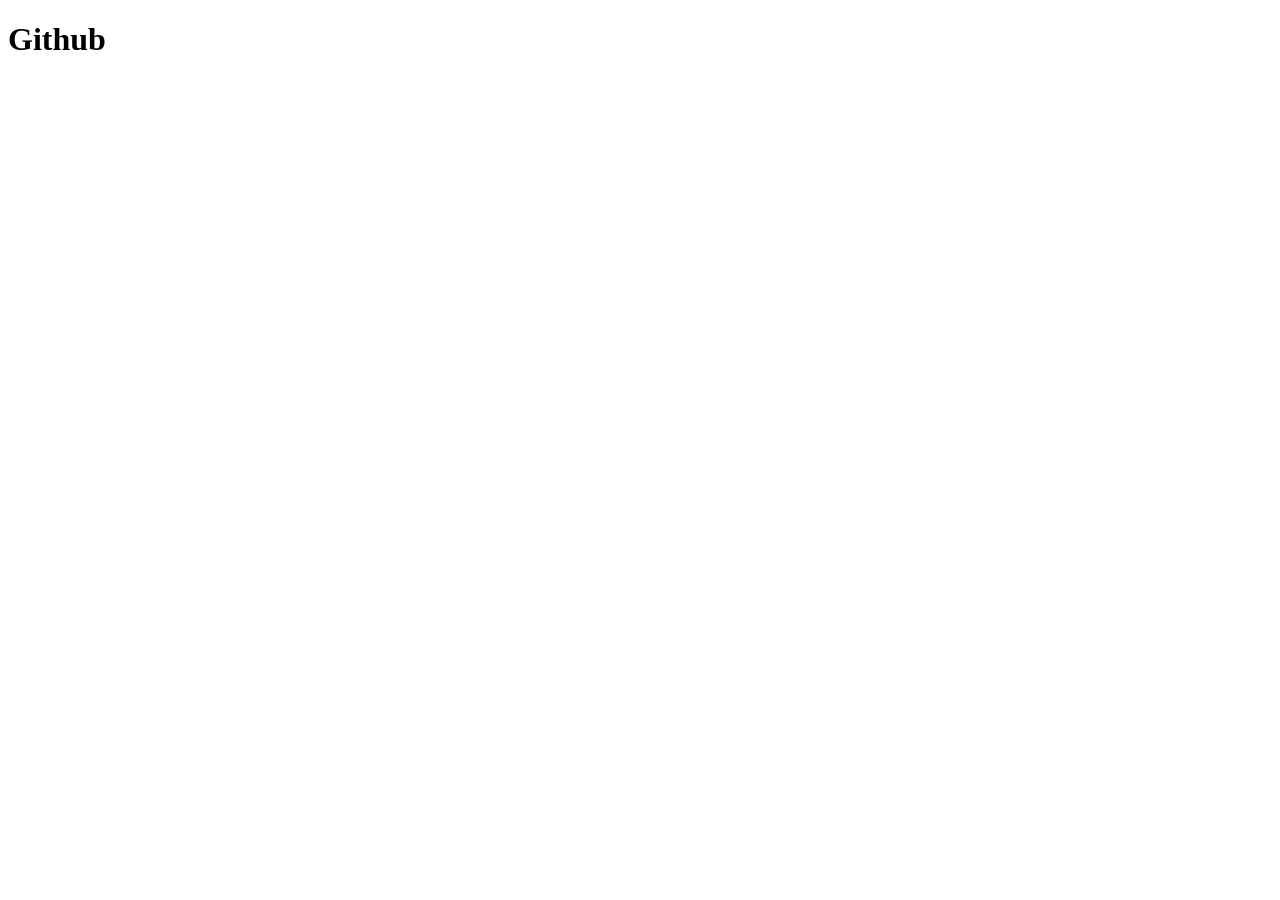
==== index.html @ 479a91bc "Primer Commit" ====
<!DOCTYPE html>
<html lang="es">
<head>
    <meta charset="UTF-8">
    <meta name="viewport" content="width=device-width, initial-scale=1.0">
    <title>Github</title>
</head>
<body>
    <h1>Github</h1>
</body>
</html>
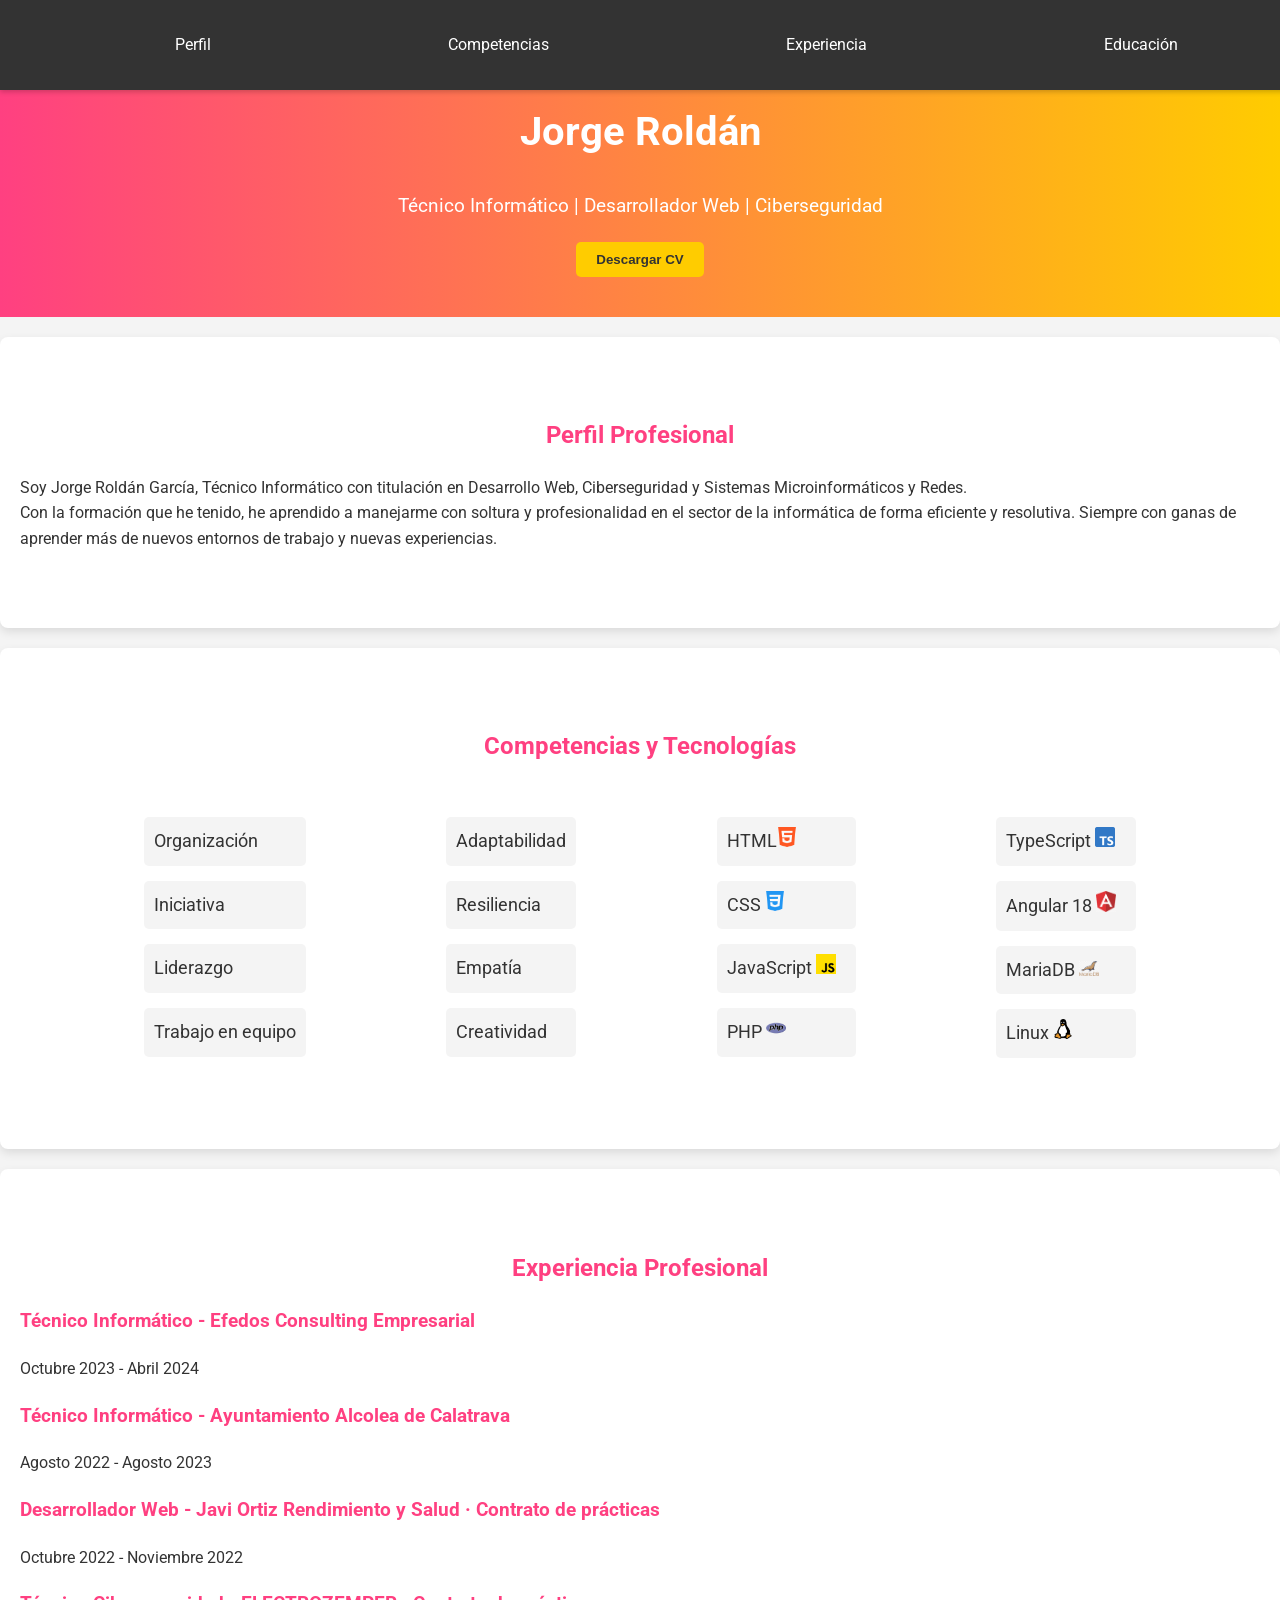
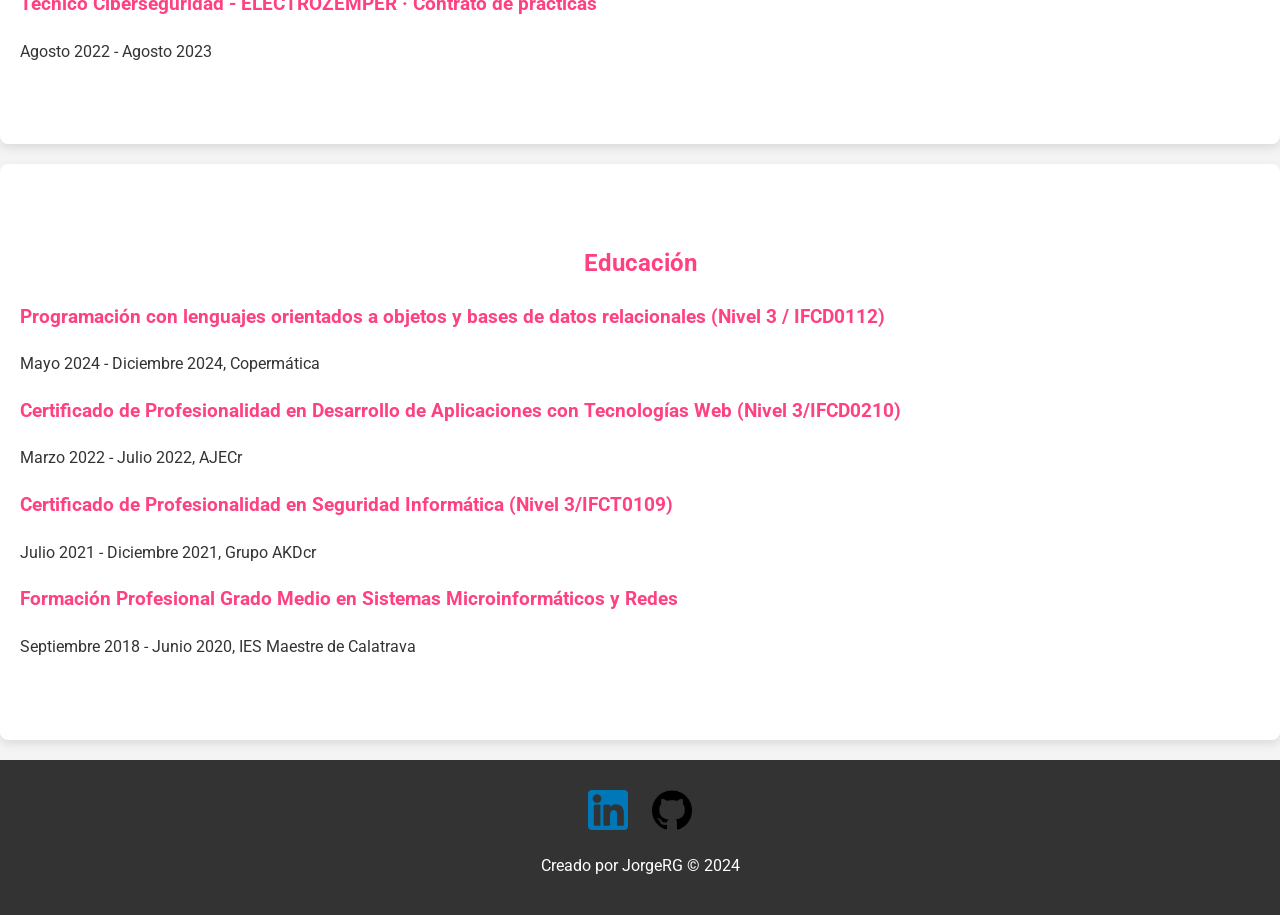
==== commit dbbceefe: "Cambios" ====
--- a/index.html
+++ b/index.html
@@ -1,11 +1,124 @@
 <!DOCTYPE html>
 <html lang="es">
+
 <head>
     <meta charset="UTF-8">
     <meta name="viewport" content="width=device-width, initial-scale=1.0">
-    <title>Github</title>
+    <meta name="description"
+        content="Curriculum Vitae de Jorge Roldán García - Técnico Informático, Desarrollador Web, Ciberseguridad">
+    <title>Jorge Roldán García - CV & Portfolio</title>
+    <link href="https://fonts.googleapis.com/css2?family=Roboto:wght@400;700&display=swap" rel="stylesheet">
+    <link rel="stylesheet" href="styles.css">
 </head>
+
 <body>
-    <h1>Github</h1>
+    <nav class="navbar">
+        <ul>
+            <li><a href="#perfil">Perfil</a></li>
+            <li><a href="#competencias">Competencias</a></li>
+            <li><a href="#experiencia">Experiencia</a></li>
+            <li><a href="#educacion">Educación</a></li>
+        </ul>
+    </nav>
+
+    <header>
+        <div class="header-container">
+            <h1><span class="typewriter-text"></span></h1>
+            <p>Técnico Informático | Desarrollador Web | Ciberseguridad</p>
+            <button id="downloadCV">Descargar CV</button>
+        </div>
+    </header>
+    
+    <section id="perfil">
+        <h2>Perfil Profesional</h2>
+        <p>Soy Jorge Roldán García, Técnico Informático con titulación en Desarrollo Web, Ciberseguridad y Sistemas
+            Microinformáticos y Redes.<br>
+            Con la formación que he tenido, he aprendido a manejarme con soltura y profesionalidad en el sector de la
+            informática de forma eficiente y resolutiva. Siempre con ganas de aprender más de nuevos entornos de trabajo
+            y nuevas experiencias.</p>
+    </section>
+
+    <section id="competencias">
+        <h2>Competencias y Tecnologías</h2>
+        <div class="competencias-container">
+            <ul>
+                <li>Organización</li>
+                <li>Iniciativa</li>
+                <li>Liderazgo</li>
+                <li>Trabajo en equipo</li>
+            </ul>
+            <ul>
+                <li>Adaptabilidad</li>
+                <li>Resiliencia</li>
+                <li>Empatía</li>
+                <li>Creatividad</li>
+            </ul>
+            <ul>
+                <li>HTML<img src="./images/html-icon.png" alt="HTML"></li>
+                <li>CSS <img src="./images/css-icon.png" alt="CSS"></li>
+                <li>JavaScript <img src="./images/javascript-icon.png" alt="JavaScript"></li>
+                <li>PHP <img src="./images/php-icon.png" alt="PHP"></li>
+            </ul>
+            <ul>
+                <li>TypeScript <img src="./images/typescript-icon.png" alt="TypeScript"></li>
+                <li>Angular 18 <img src="./images/angular-icon.png" alt="Angular"></li>
+                <li>MariaDB <img src="./images/mariadb-icon.png" alt="MySQL"></li>
+                <li>Linux <img src="./images/linux-icon.png" alt="Linux"></li>
+            </ul>
+        </div>
+    </section>
+
+    <section id="experiencia">
+        <h2>Experiencia Profesional</h2>
+        <div class="trabajo">
+            <h3>Técnico Informático - Efedos Consulting Empresarial</h3>
+            <p>Octubre 2023 - Abril 2024</p>
+        </div>
+        <div class="trabajo">
+            <h3>Técnico Informático - Ayuntamiento Alcolea de Calatrava</h3>
+            <p>Agosto 2022 - Agosto 2023</p>
+        </div>
+        <div class="trabajo">
+            <h3>Desarrollador Web - Javi Ortiz Rendimiento y Salud · Contrato de prácticas</h3>
+            <p>Octubre 2022 - Noviembre 2022</p>
+        </div>
+        <div class="trabajo">
+            <h3>Técnico Ciberseguridad - ELECTROZEMPER · Contrato de prácticas</h3>
+            <p>Agosto 2022 - Agosto 2023</p>
+        </div>
+    </section>
+
+    <section id="educacion">
+        <h2>Educación</h2>
+        <div class="educacion-item">
+            <h3>Programación con lenguajes orientados a objetos y bases de datos relacionales (Nivel 3 / IFCD0112)</h3>
+            <p>Mayo 2024 - Diciembre 2024, Copermática</p>
+        </div>
+        <div class="educacion-item">
+            <h3>Certificado de Profesionalidad en Desarrollo de Aplicaciones con Tecnologías Web (Nivel 3/IFCD0210)</h3>
+            <p>Marzo 2022 - Julio 2022, AJECr</p>
+        </div>
+        <div class="educacion-item">
+            <h3>Certificado de Profesionalidad en Seguridad Informática (Nivel 3/IFCT0109)</h3>
+            <p>Julio 2021 - Diciembre 2021, Grupo AKDcr</p>
+        </div>
+        <div class="educacion-item">
+            <h3>Formación Profesional Grado Medio en Sistemas Microinformáticos y Redes</h3>
+            <p>Septiembre 2018 - Junio 2020, IES Maestre de Calatrava</p>
+        </div>
+    </section>
+
+    <footer>
+        <div class="social-media">
+            <a href="https://www.linkedin.com/in/jorge-r-a9785112a" target="_blank"><img
+                    src="./images/linkedin-icon.png" alt="LinkedIn"></a>
+            <a href="https://github.com/JorgeRG00" target="_blank"><img src="./images/github-icon.png"
+                    alt="GitHub"></a>
+        </div>
+        <p>Creado por JorgeRG &copy; 2024</p>
+    </footer>
+
+    <script src="scripts.js"></script>
 </body>
+
 </html>
--- a/styles.css
+++ b/styles.css
@@ -0,0 +1,224 @@
+/* styles.css */
+
+/* Estilo global */
+body {
+    font-family: 'Roboto', sans-serif;
+    line-height: 1.6;
+    margin: 0;
+    padding: 0;
+    background-color: #f4f4f4;
+    color: #333;
+}
+
+/* Navegación */
+.navbar {
+    background: #333;
+    color: #fff;
+    padding: 1rem;
+    position: fixed;
+    width: 100%;
+    z-index: 1000;
+    box-shadow: 0 2px 5px rgba(0, 0, 0, 0.2);
+}
+
+.navbar ul {
+    list-style: none;
+    display: flex;
+    justify-content: space-around;
+}
+
+.navbar li {
+    transition: background 0.3s;
+}
+
+.navbar a {
+    color: white;
+    text-decoration: none;
+    padding: 10px 20px;
+    transition: color 0.3s;
+}
+
+.navbar a:hover {
+    color: #ff4081;
+}
+
+/* Encabezado */
+.header-container {
+    text-align: center;
+    padding: 80px 20px 40px;
+    background: linear-gradient(to right, #ff4081, #ffcc00);
+    color: white;
+    position: relative;
+    overflow: hidden;
+}
+
+.header-container h1 {
+    font-size: 2.5rem;
+    margin-top: 0.5em;
+    animation: fadeIn 1s ease;
+}
+
+.header-container p {
+    font-size: 1.2rem;
+    margin: 10px 0 20px;
+    animation: slideIn 1s ease forwards;
+    opacity: 0;
+    transform: translateY(20px);
+}
+
+#downloadCV {
+    padding: 10px 20px;
+    background: #ffcc00;
+    color: #333;
+    border: none;
+    cursor: pointer;
+    border-radius: 5px;
+    font-weight: bold;
+    transition: transform 0.2s;
+}
+
+#downloadCV:hover {
+    transform: scale(1.05);
+}
+
+/* Secciones */
+section {
+    padding: 60px 20px;
+    margin: 20px 0;
+    border-radius: 8px;
+    background: white;
+    box-shadow: 0 4px 10px rgba(0, 0, 0, 0.1);
+    animation: fadeInUp 0.5s ease forwards;
+}
+
+h2 {
+    text-align: center;
+    color: #ff4081;
+}
+
+/* Competencias */
+.competencias-container {
+    display: flex;
+    justify-content: space-evenly;
+    flex-wrap: wrap;
+}
+
+.competencias-container ul {
+    list-style: none;
+    padding: 0;
+    margin: 1em;
+}
+
+.competencias-container li {
+    background: #f4f4f4;
+    margin: 15px 0;
+    padding: 10px;
+    font-size: large;
+    border-radius: 5px;
+    transition: transform 0.3s;
+}
+
+.competencias-container li:hover {
+    transform: translateY(-5px);
+}
+
+.competencias-container img {
+    width: 20px;
+    margin-right: 10px;
+}
+
+/* Experiencia */
+.trabajo {
+    margin-bottom: 20px;
+}
+
+.trabajo h3 {
+    color: #ff4081;
+    transition: color 0.3s;
+}
+
+.trabajo h3:hover {
+    color: #ffcc00;
+}
+
+/* Educación */
+.educacion-item {
+    margin-bottom: 20px;
+}
+
+.educacion-item h3 {
+    color: #ff4081;
+    transition: color 0.3s;
+}
+
+.educacion-item h3:hover {
+    color: #ffcc00;
+}
+
+/* Footer */
+footer {
+    background: #333;
+    color: white;
+    text-align: center;
+    padding: 20px 0;
+    position: relative;
+}
+
+.social-media {
+    margin: 10px 0;
+}
+
+.social-media img {
+    width: 40px;
+    margin: 0 10px;
+    transition: transform 0.3s;
+}
+
+.social-media img:hover {
+    transform: scale(1.2);
+}
+
+/* Animaciones */
+@keyframes fadeIn {
+    from {
+        opacity: 0;
+    }
+    to {
+        opacity: 1;
+    }
+}
+
+@keyframes slideIn {
+    from {
+        opacity: 0;
+        transform: translateY(-20px);
+    }
+    to {
+        opacity: 1;
+        transform: translateY(0);
+    }
+}
+
+@keyframes fadeInUp {
+    from {
+        opacity: 0;
+        transform: translateY(20px);
+    }
+    to {
+        opacity: 1;
+        transform: translateY(0);
+    }
+}
+
+.maquina-escribir {
+    border-right: 2px solid #ff4081; /* Color del cursor */
+    white-space: nowrap; /* Evita el salto de línea */
+    overflow: hidden; /* Esconde el texto que no se muestra */
+    animation: blink 0.7s step-end infinite; /* Parpadeo del cursor */
+}
+
+@keyframes blink {
+    50% {
+        border-color: transparent; /* El cursor parpadea */
+    }
+}
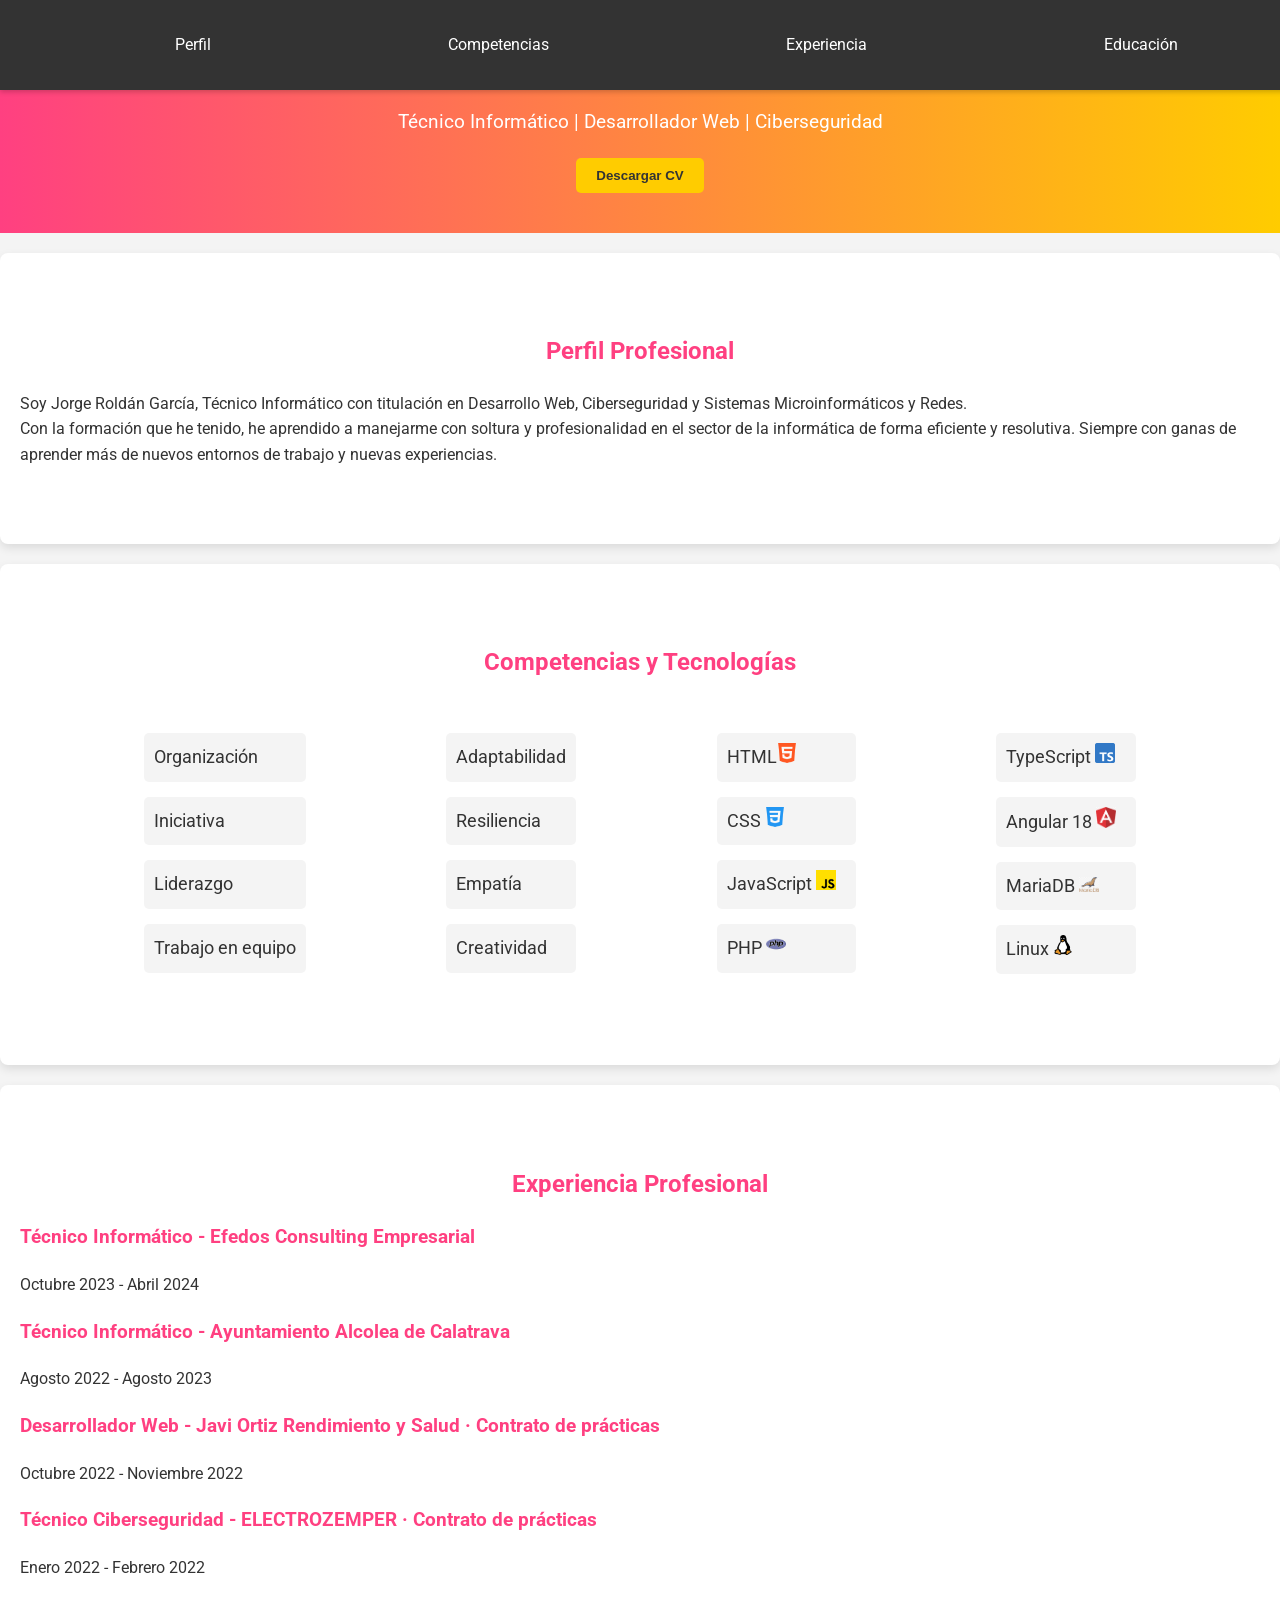
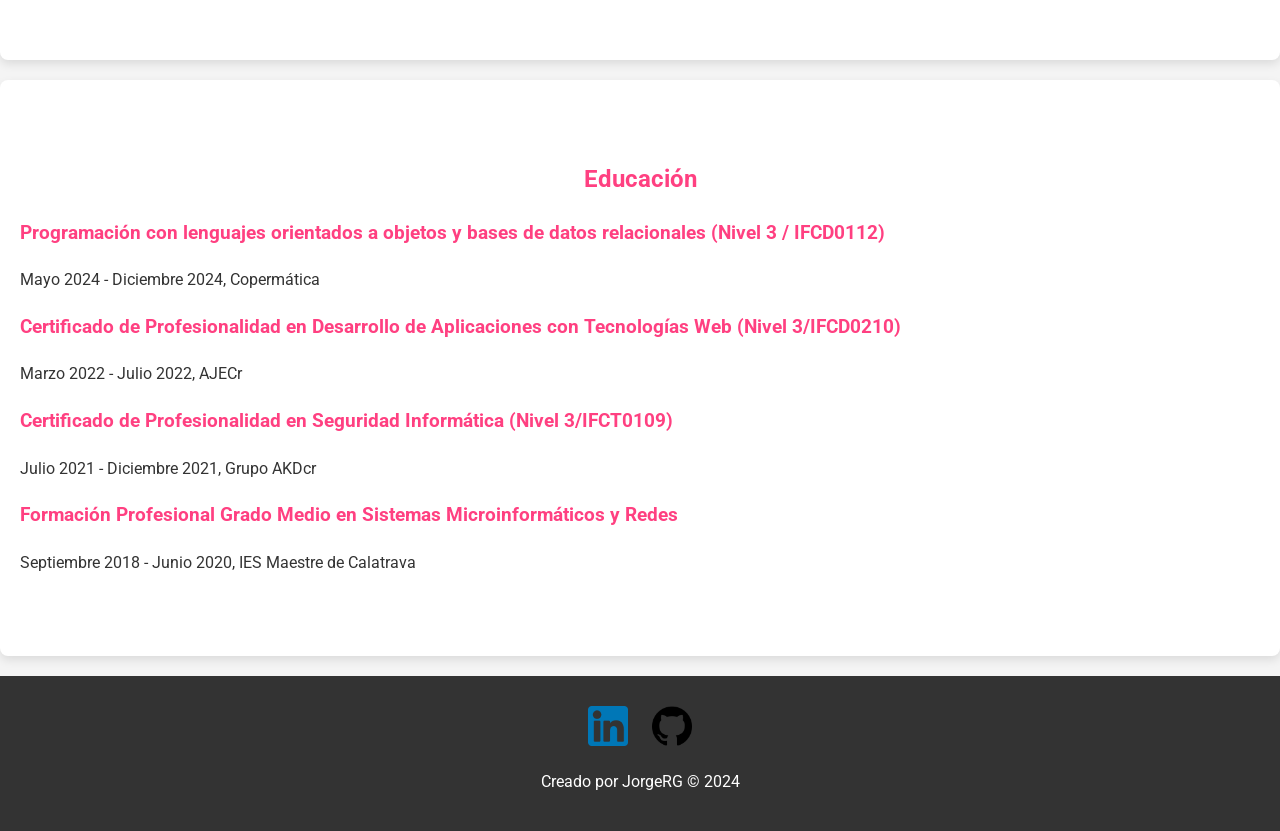
==== commit cb9a9d41: "Cambio fecha, eliminacion comentarios" ====
--- a/index.html
+++ b/index.html
@@ -84,7 +84,7 @@
         </div>
         <div class="trabajo">
             <h3>Técnico Ciberseguridad - ELECTROZEMPER · Contrato de prácticas</h3>
-            <p>Agosto 2022 - Agosto 2023</p>
+            <p>Enero 2022 - Febrero 2022</p>
         </div>
     </section>
 
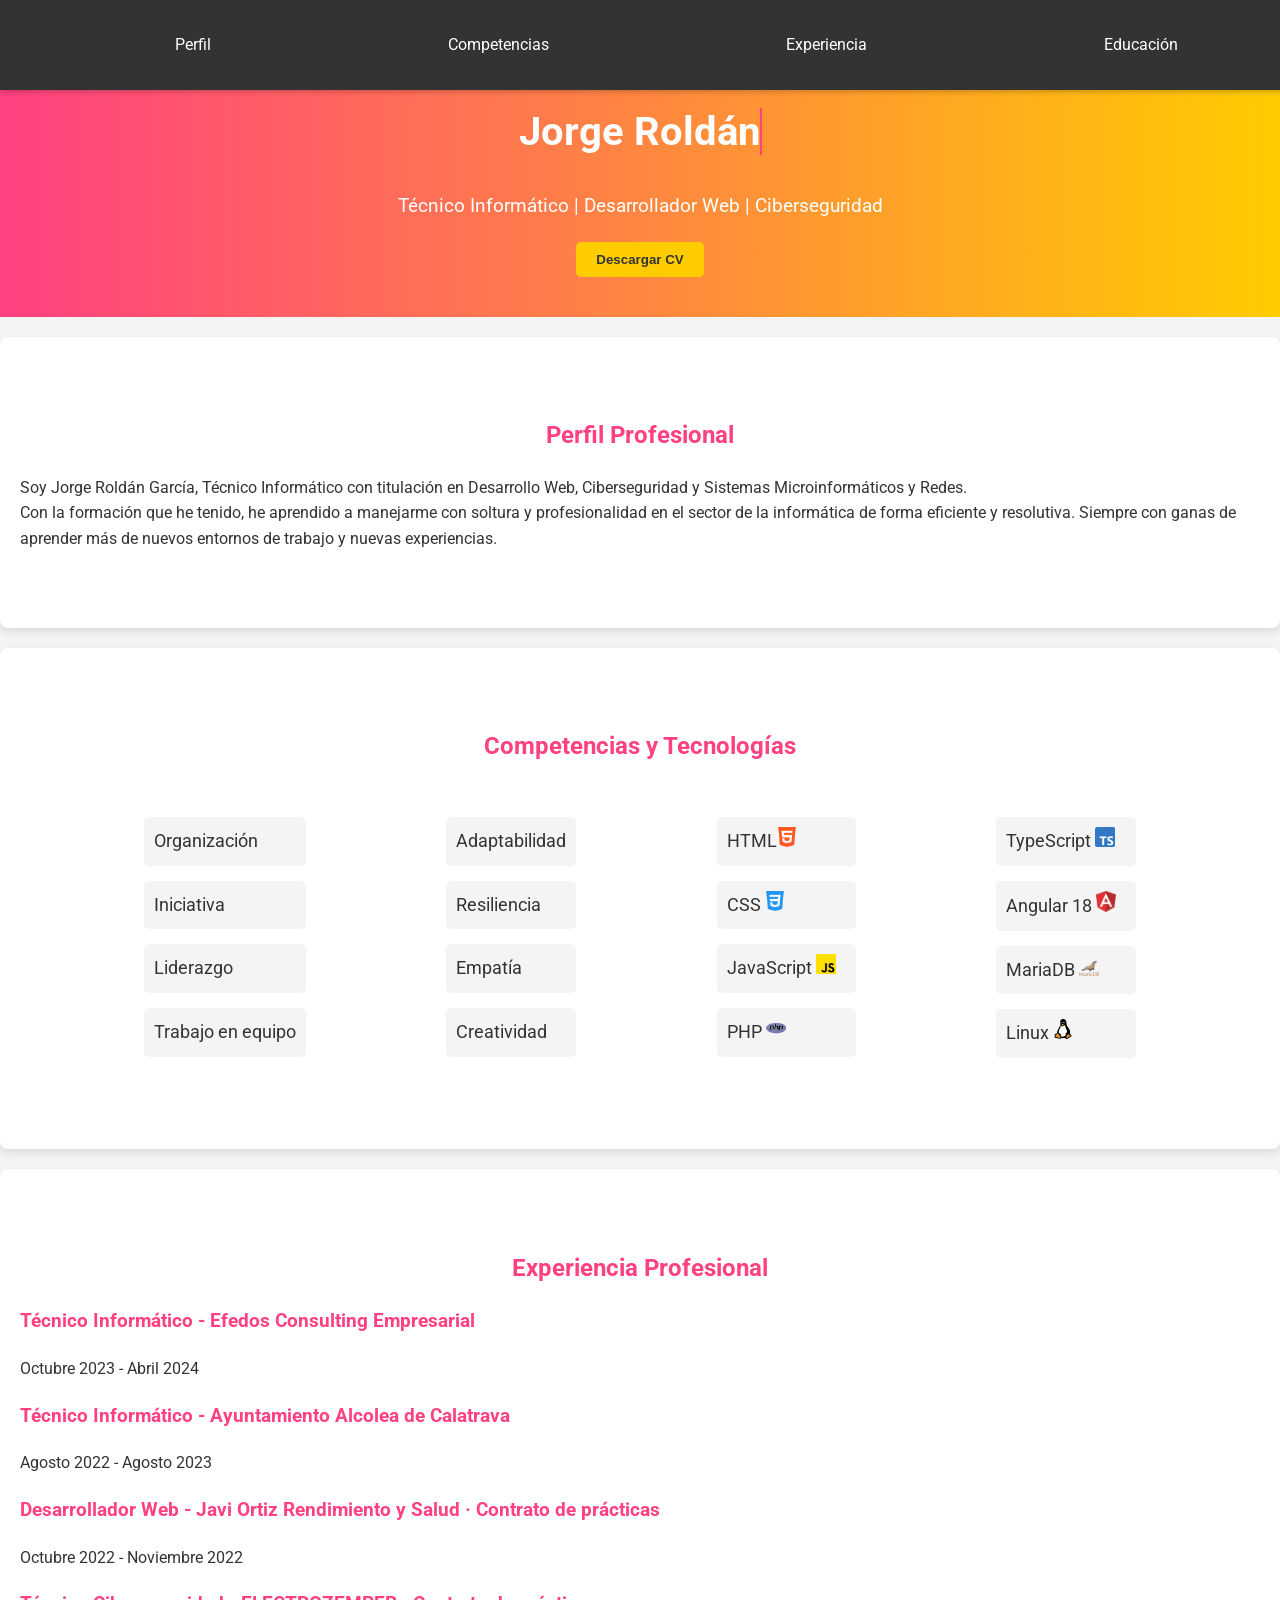
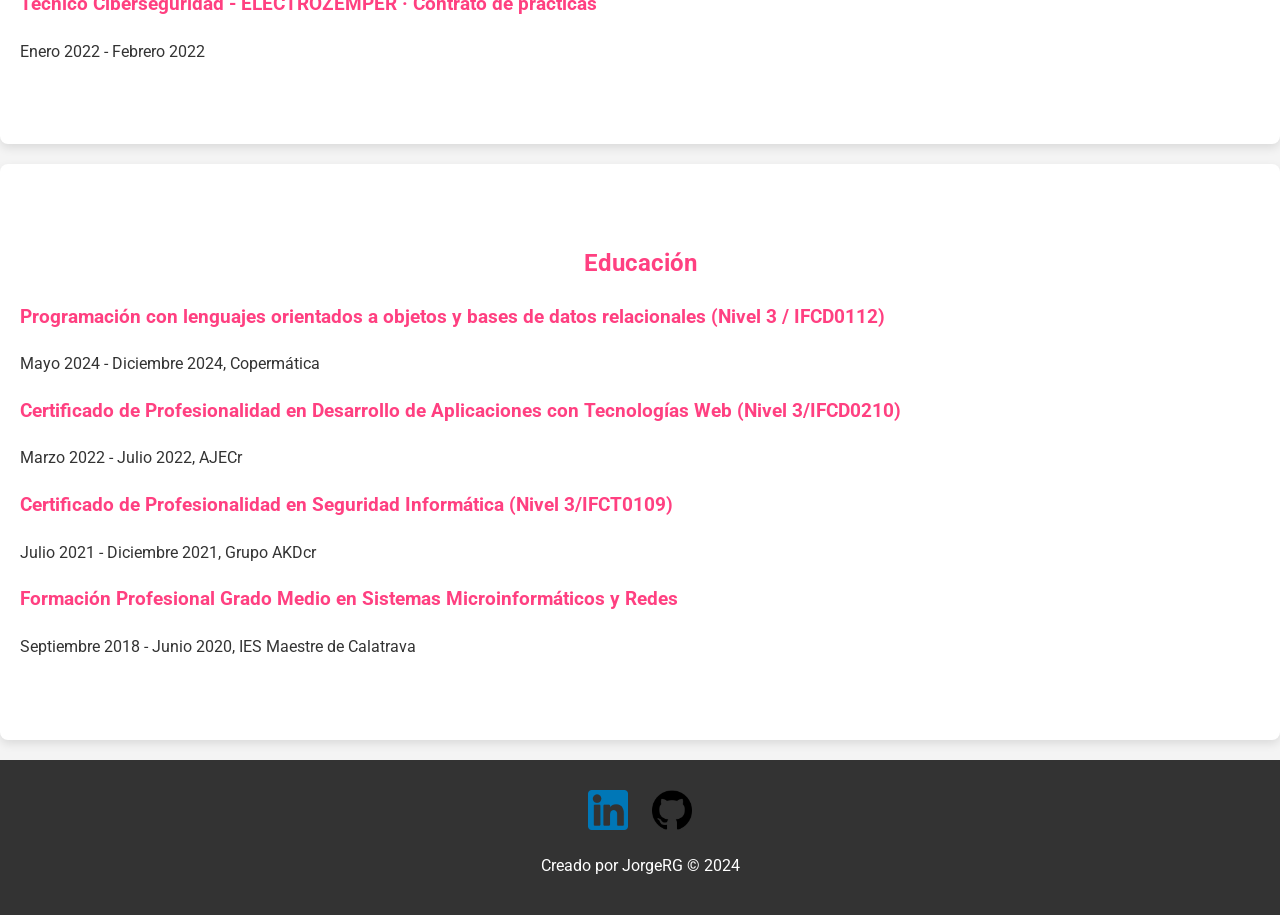
==== commit 2b82c10c: "cambio funcion titulo" ====
--- a/index.html
+++ b/index.html
@@ -23,7 +23,7 @@
 
     <header>
         <div class="header-container">
-            <h1><span class="typewriter-text"></span></h1>
+            <h1><span class="maquina-escribir"></span></h1>
             <p>Técnico Informático | Desarrollador Web | Ciberseguridad</p>
             <button id="downloadCV">Descargar CV</button>
         </div>
